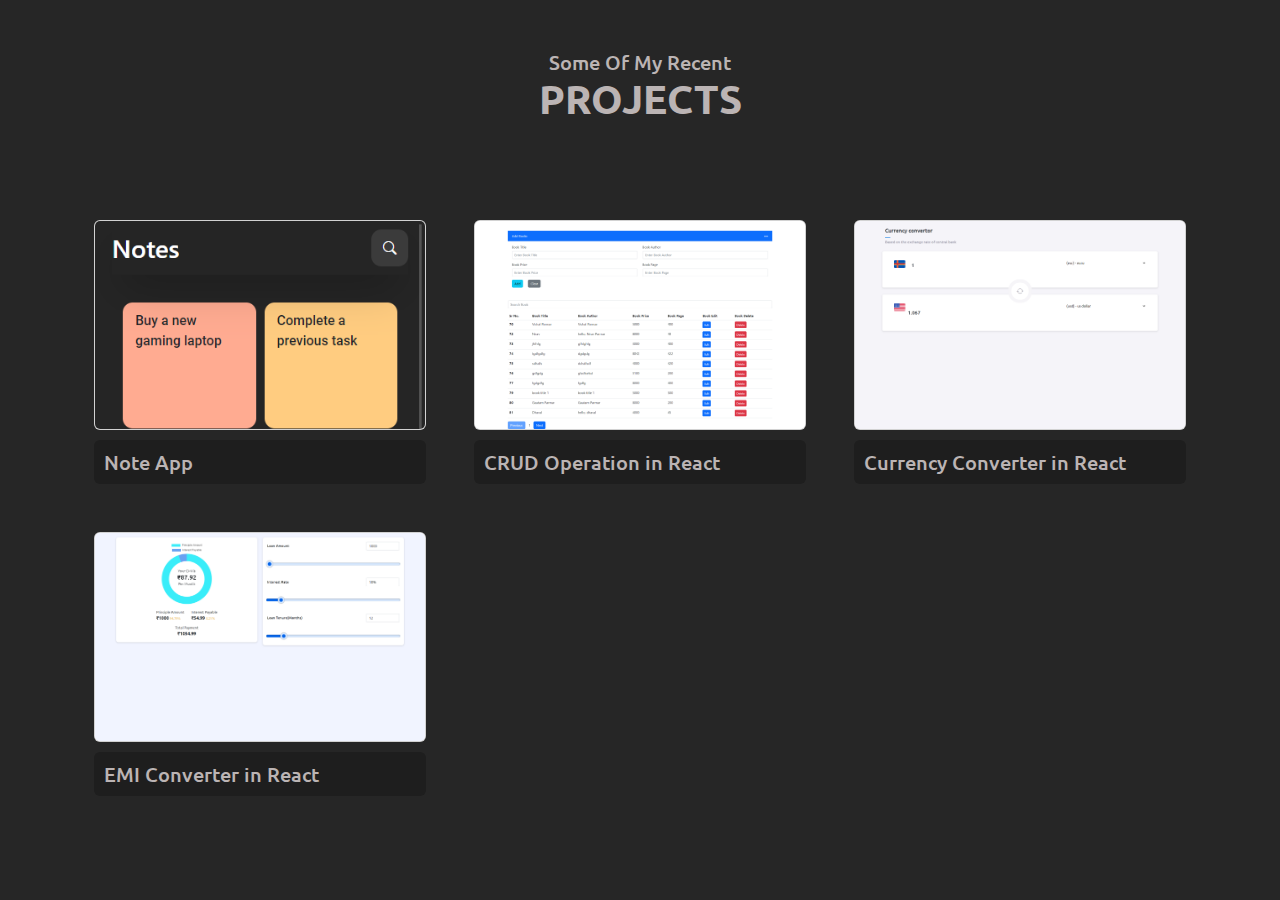
==== index.html @ 4349fe4c "project added" ====
<!DOCTYPE html>
<html lang="en">
  <head>
    <meta charset="UTF-8" />
    <meta http-equiv="X-UA-Compatible" content="IE=edge" />
    <meta name="viewport" content="width=device-width, initial-scale=1.0" />
    <title>Document</title>
    <link
      href="https://cdn.jsdelivr.net/npm/bootstrap@5.2.3/dist/css/bootstrap.min.css"
      rel="stylesheet"
    />
    <link rel="stylesheet" href="./assets/css/style.css" />
  </head>
  <body>
    <div class="container">
      <h6 class="m-0">Some Of My Recent</h6>
      <h1 class="m-0">Projects</h1>
      <div class="row">
        <div class="col-sm-12 col-md-6 col-lg-4 g-5">
          <a href="">
            <div class="card">
              <div class="card-img" style="background-image: url('./assets/imgs/notes-screentshot.png');"></div>
            </div>
            <div class="github-link">
              <h5 class="m-0 card-text">Note App</h5>
            </div>
          </a>
        </div>
        <div class="col-sm-12 col-md-6 col-lg-4 g-5">
          <a href="">
            <div class="card">
               <div class="card-img" style="background-image: url('./assets/imgs/table_screenshot.png');"></div>
            </div>
            <div class="github-link">
              <h5 class="m-0 card-text">CRUD Operation in React</h5>
            </div>
          </a>
        </div>
        <div class="col-sm-12 col-md-6 col-lg-4 g-5">
          <a href="./projects/_03_currency_converter/index.html">
            <div class="card">
               <div class="card-img" style="background-image: url('./assets/imgs/currency-converter-screenshot.png');"></div>
            </div>
            <div class="github-link">
              <h5 class="m-0 card-text">Currency Converter in React</h5>
            </div>
          </a>
        </div>
        <div class="col-sm-12 col-md-6 col-lg-4 g-5">
          <a href="./projects/_04_emi_converter/index.html">
            <div class="card">
               <div class="card-img" style="background-image: url('./assets/imgs/emi-converter-screenshot.png');"></div>
            </div>
            <div class="github-link">
              <h5 class="m-0 card-text">EMI Converter in React</h5>
            </div>
          </a>
        </div>
      </div>
    </div>
  </body>
  <script src="https://cdn.jsdelivr.net/npm/bootstrap@5.2.3/dist/js/bootstrap.bundle.min.js"></script>
  <script src="./assets/js/script.js"></script>
</html>
---- assets/css/style.css ----
@import url('https://fonts.googleapis.com/css2?family=Ubuntu:ital,wght@0,300;0,400;0,500;0,700;1,300;1,400;1,500;1,700&display=swap');
* {font-family: 'Ubuntu', sans-serif;}

a {text-decoration: none;}
body {background-color: #262626; height: 100vh;}
h6 {padding-top: 50px; font-size: 20px;}
h1, h6 {color: #bbb4b4; text-align: center; margin-top: 50px;}
h1 {text-transform: uppercase; font-weight: 700; padding-bottom: 50px;}
.card .card-img {height: 208px; background-size: cover; background-repeat: no-repeat; background-position: top;}
.github-link {background-color: #1e1e1e; border-radius: 6px; margin-top: 10px; color: #bbb4b4; padding: 10px;}
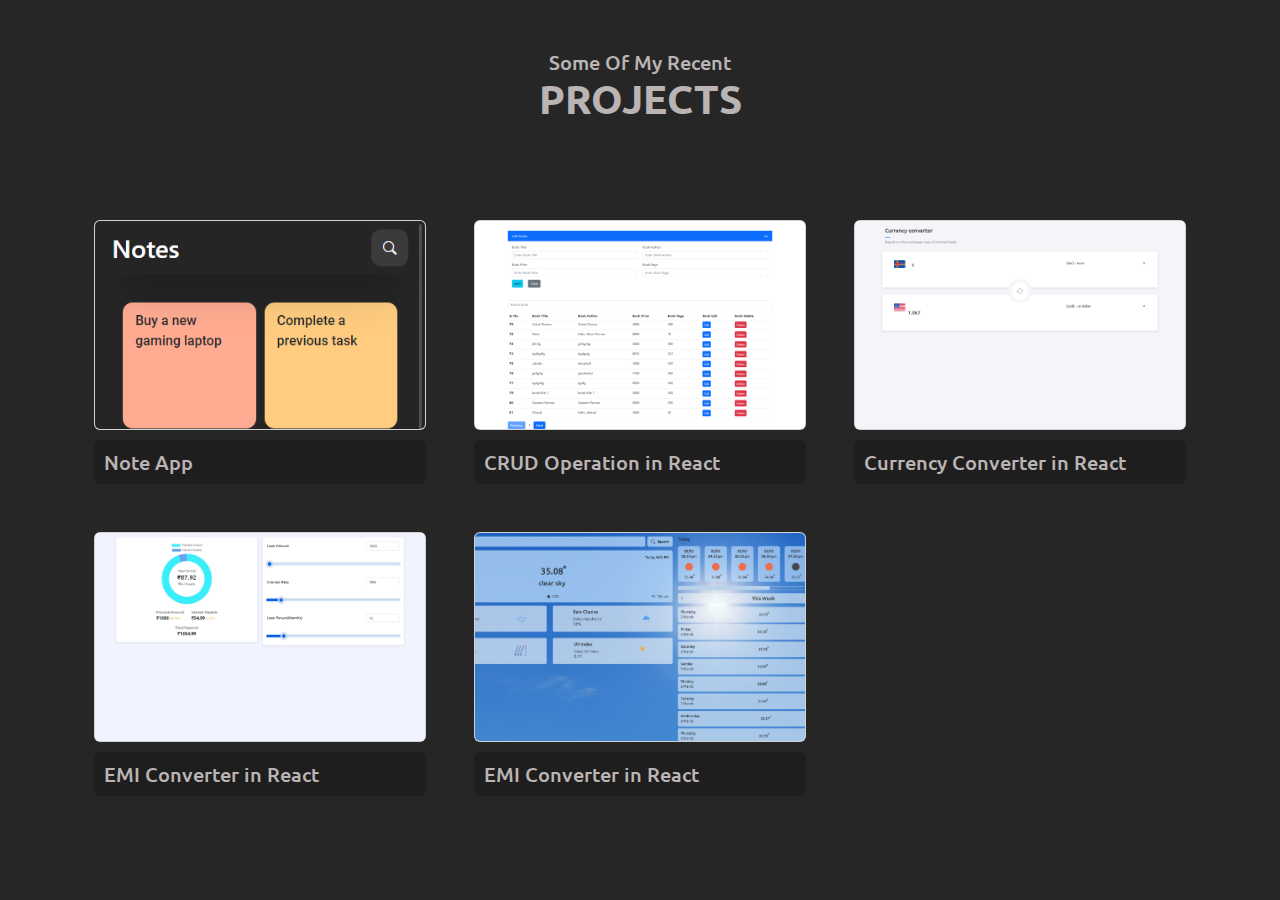
==== commit a8f6b74e: "add weather app" ====
--- a/index.html
+++ b/index.html
@@ -17,7 +17,7 @@
       <h1 class="m-0">Projects</h1>
       <div class="row">
         <div class="col-sm-12 col-md-6 col-lg-4 g-5">
-          <a href="">
+          <a href="./_01_notes/index.html">
             <div class="card">
               <div class="card-img" style="background-image: url('./assets/imgs/notes-screentshot.png');"></div>
             </div>
@@ -37,7 +37,7 @@
           </a>
         </div>
         <div class="col-sm-12 col-md-6 col-lg-4 g-5">
-          <a href="./projects/_03_currency_converter/index.html">
+          <a href="./_03_currency_converter/index.html">
             <div class="card">
                <div class="card-img" style="background-image: url('./assets/imgs/currency-converter-screenshot.png');"></div>
             </div>
@@ -47,9 +47,19 @@
           </a>
         </div>
         <div class="col-sm-12 col-md-6 col-lg-4 g-5">
-          <a href="./projects/_04_emi_converter/index.html">
+          <a href="./_04_emi_converter/index.html">
             <div class="card">
                <div class="card-img" style="background-image: url('./assets/imgs/emi-converter-screenshot.png');"></div>
+            </div>
+            <div class="github-link">
+              <h5 class="m-0 card-text">EMI Converter in React</h5>
+            </div>
+          </a>
+        </div>
+        <div class="col-sm-12 col-md-6 col-lg-4 g-5">
+          <a href="./_05_weather_app/index.html">
+            <div class="card">
+               <div class="card-img" style="background-image: url('./assets/imgs/weather-app.png');"></div>
             </div>
             <div class="github-link">
               <h5 class="m-0 card-text">EMI Converter in React</h5>
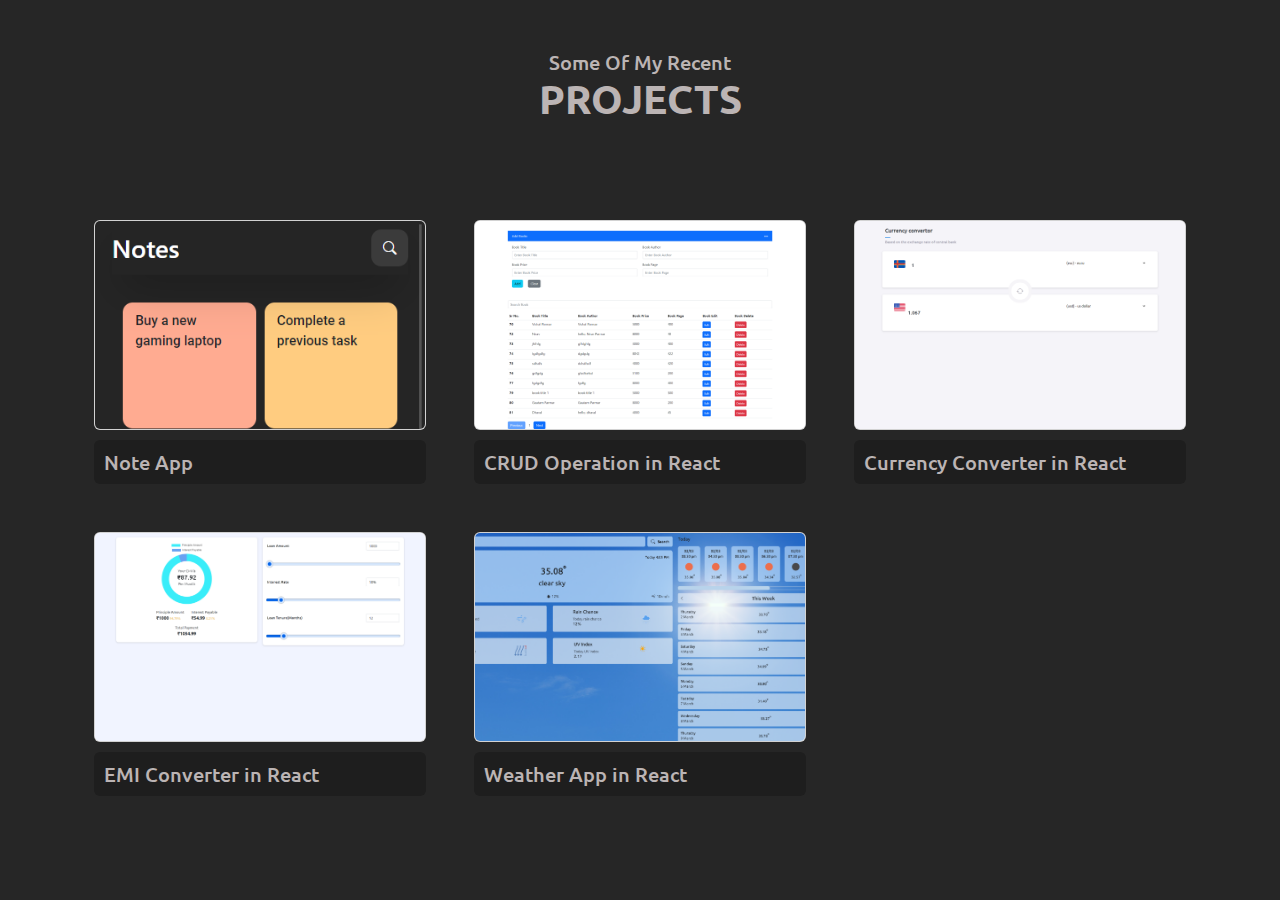
==== commit 36274061: "added weather app" ====
--- a/index.html
+++ b/index.html
@@ -62,7 +62,7 @@
                <div class="card-img" style="background-image: url('./assets/imgs/weather-app.png');"></div>
             </div>
             <div class="github-link">
-              <h5 class="m-0 card-text">EMI Converter in React</h5>
+              <h5 class="m-0 card-text">Weather App in React</h5>
             </div>
           </a>
         </div>
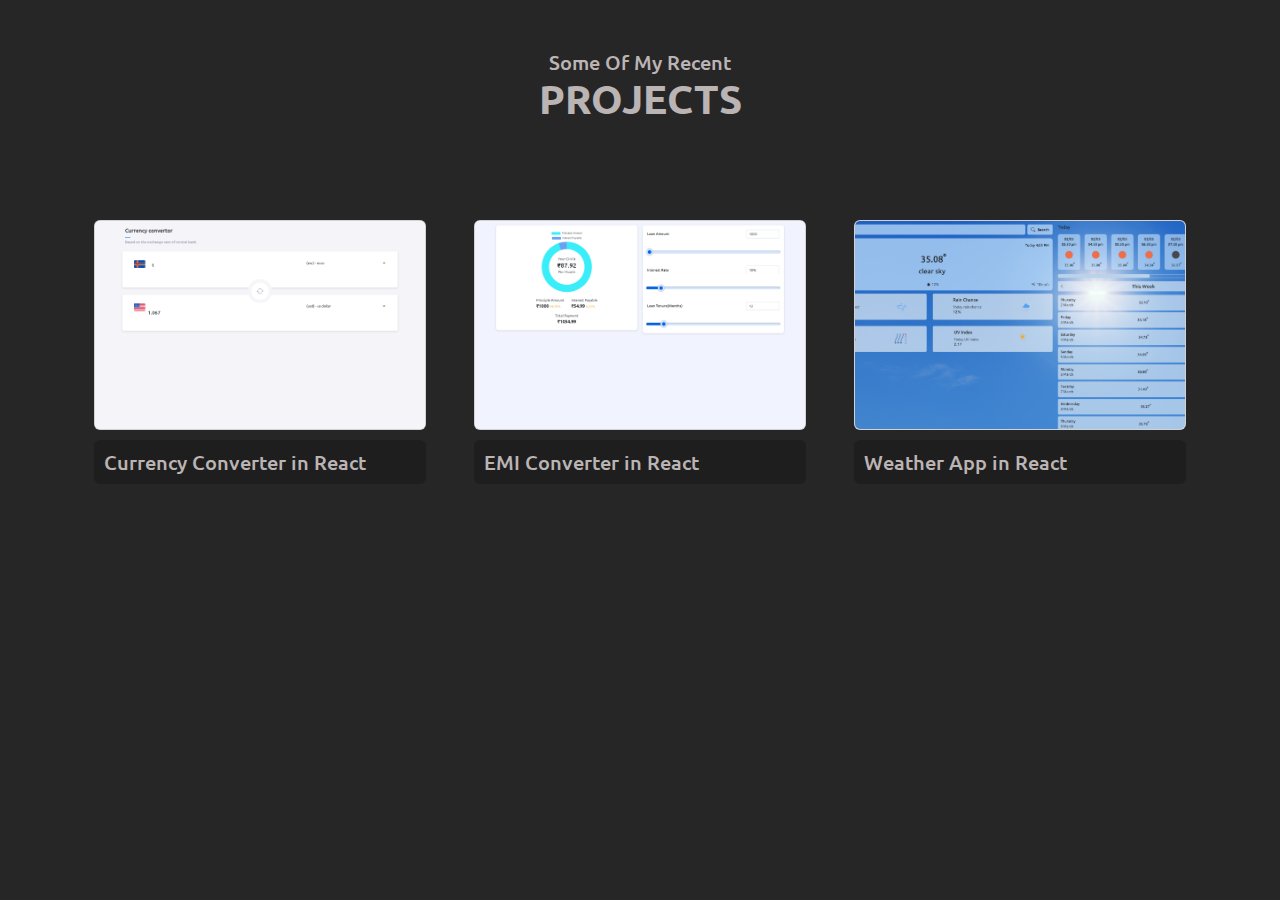
==== commit 3ffd8bd3: "Removed none working app" ====
--- a/index.html
+++ b/index.html
@@ -16,7 +16,7 @@
       <h6 class="m-0">Some Of My Recent</h6>
       <h1 class="m-0">Projects</h1>
       <div class="row">
-        <div class="col-sm-12 col-md-6 col-lg-4 g-5">
+        <!-- <div class="col-sm-12 col-md-6 col-lg-4 g-5">
           <a href="./_01_notes/index.html">
             <div class="card">
               <div class="card-img" style="background-image: url('./assets/imgs/notes-screentshot.png');"></div>
@@ -35,7 +35,7 @@
               <h5 class="m-0 card-text">CRUD Operation in React</h5>
             </div>
           </a>
-        </div>
+        </div> -->
         <div class="col-sm-12 col-md-6 col-lg-4 g-5">
           <a href="./_03_currency_converter/index.html">
             <div class="card">
